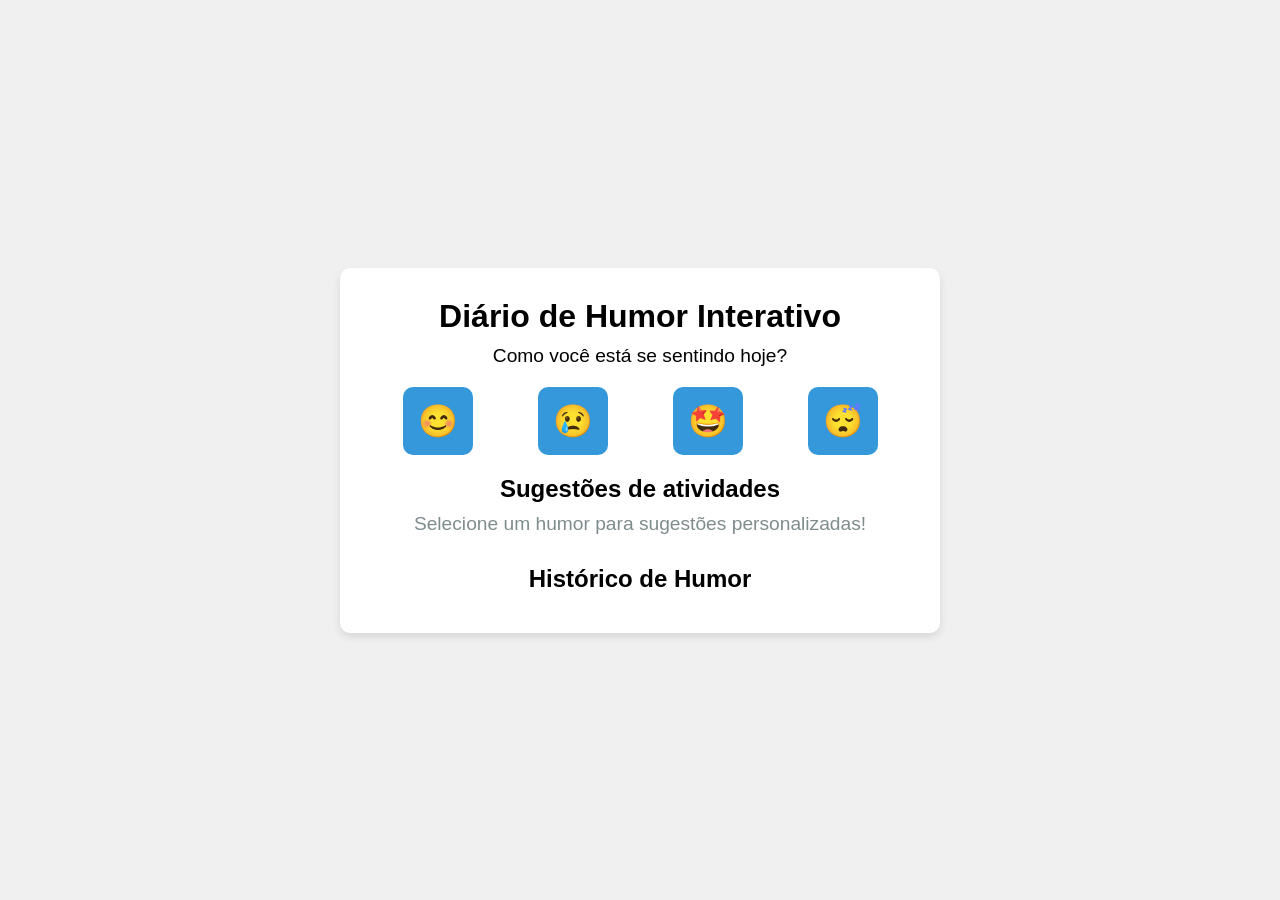
==== HumorDiary.html @ 8eaf2c34 "First commit of my project." ====
<!DOCTYPE html>
<html lang="en">
<head>
  <meta charset="UTF-8">
  <meta name="viewport" content="width=device-width, initial-scale=1.0">
  <title>Diário de Humor Interativo</title>
  <link rel="stylesheet" href="styles2.css">
</head>
<body>
  <div class="container">
    <h1>Diário de Humor Interativo</h1>
    <p>Como você está se sentindo hoje?</p>
    
    <div class="mood-buttons">
      <button class="mood-btn" data-mood="happy">😊</button>
      <button class="mood-btn" data-mood="sad">😢</button>
      <button class="mood-btn" data-mood="excited">🤩</button>
      <button class="mood-btn" data-mood="tired">😴</button>
    </div>

    <div class="suggestions">
      <h2>Sugestões de atividades</h2>
      <p id="suggestion">Selecione um humor para sugestões personalizadas!</p>
    </div>

    <div class="history">
      <h2>Histórico de Humor</h2>
      <ul id="history-list">
        
      </ul>
    </div>
  </div>

  <script src="script2.js"></script>
</body>
</html>
---- styles2.css ----
* {
    margin: 0;
    padding: 0;
    box-sizing: border-box;
  }
  
  body {
    font-family: Arial, sans-serif;
    background-color: #f0f0f0;
    display: flex;
    justify-content: center;
    align-items: center;
    min-height: 100vh;
    flex-direction: column;
    padding: 20px;
  }
  
  .container {
    background-color: white;
    padding: 30px;
    border-radius: 10px;
    box-shadow: 0 4px 8px rgba(0, 0, 0, 0.1);
    text-align: center;
    width: 100%;
    max-width: 600px;
  }
  
  h1 {
    font-size: 2em;
    margin-bottom: 10px;
  }
  
  p {
    font-size: 1.2em;
    margin-bottom: 20px;
  }
  
  .mood-buttons {
    display: flex;
    justify-content: space-around;
    margin-bottom: 20px;
  }
  
  .mood-btn {
    font-size: 2em;
    background-color: #3498db;
    color: white;
    border: none;
    padding: 15px;
    border-radius: 10px;
    cursor: pointer;
    transition: background-color 0.3s ease;
  }
  
  .mood-btn:hover {
    background-color: #2980b9;
  }
  
  .suggestions {
    margin-bottom: 20px;
  }
  
  .suggestions h2 {
    font-size: 1.5em;
    margin-bottom: 10px;
  }
  
  .suggestions p {
    font-size: 1.2em;
    color: #7f8c8d;
  }
  
  .history {
    margin-top: 30px;
  }
  
  .history h2 {
    font-size: 1.5em;
    margin-bottom: 10px;
  }
  
  .history ul {
    list-style-type: none;
    padding: 0;
  }
  
  .history li {
    font-size: 1.2em;
    padding: 5px 0;
    border-bottom: 1px solid #ddd;
  }
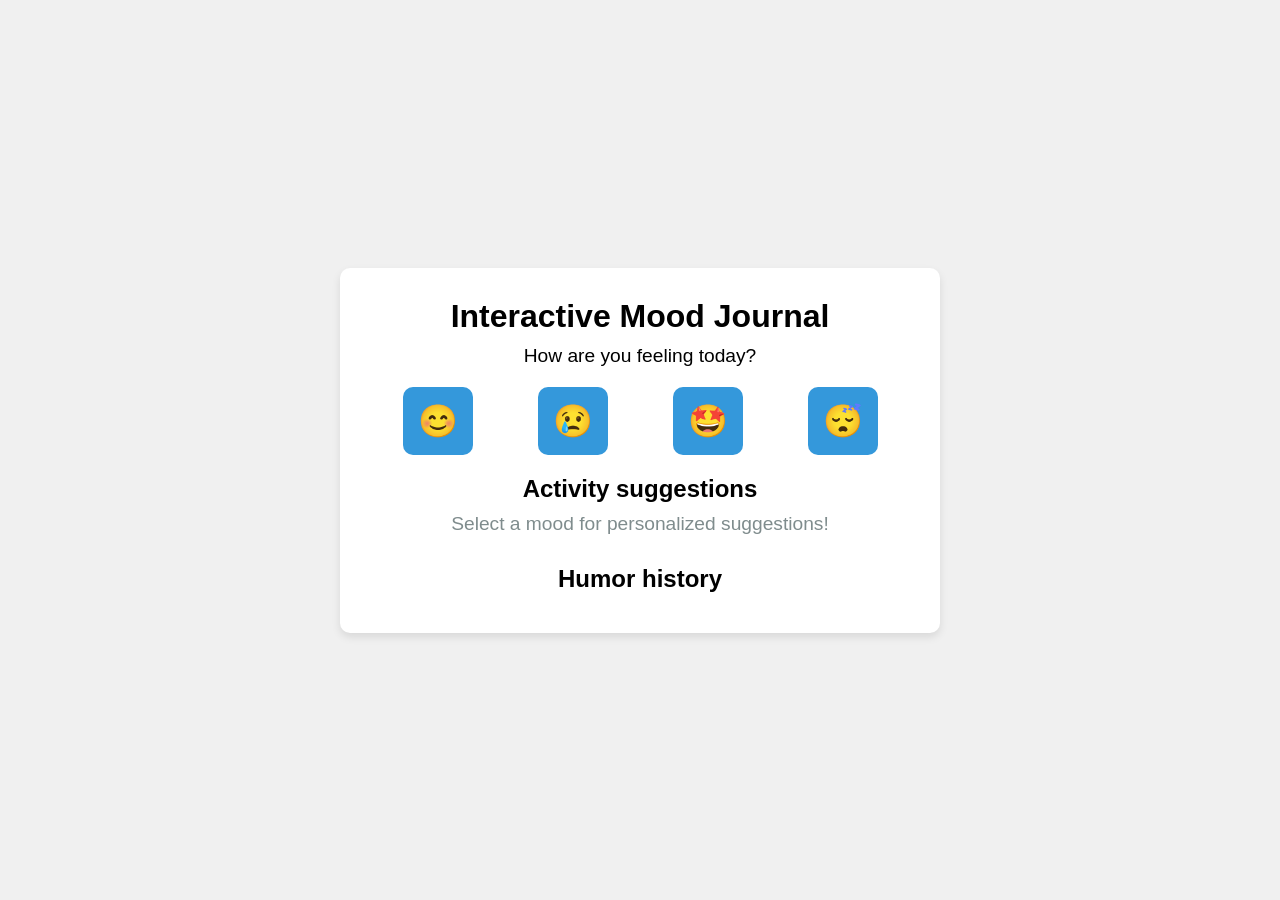
==== commit bef60430: "HumorDiary.html" ====
--- a/HumorDiary.html
+++ b/HumorDiary.html
@@ -3,13 +3,13 @@
 <head>
   <meta charset="UTF-8">
   <meta name="viewport" content="width=device-width, initial-scale=1.0">
-  <title>Diário de Humor Interativo</title>
+  <title>Interactive Mood Diary</title>
   <link rel="stylesheet" href="styles2.css">
 </head>
 <body>
   <div class="container">
-    <h1>Diário de Humor Interativo</h1>
-    <p>Como você está se sentindo hoje?</p>
+    <h1>Interactive Mood Journal</h1>
+    <p>How are you feeling today?</p>
     
     <div class="mood-buttons">
       <button class="mood-btn" data-mood="happy">😊</button>
@@ -19,12 +19,12 @@
     </div>
 
     <div class="suggestions">
-      <h2>Sugestões de atividades</h2>
-      <p id="suggestion">Selecione um humor para sugestões personalizadas!</p>
+      <h2>Activity suggestions</h2>
+      <p id="suggestion">Select a mood for personalized suggestions!</p>
     </div>
 
     <div class="history">
-      <h2>Histórico de Humor</h2>
+      <h2>Humor history</h2>
       <ul id="history-list">
         
       </ul>
@@ -33,4 +33,4 @@
 
   <script src="script2.js"></script>
 </body>
-</html>+</html>
